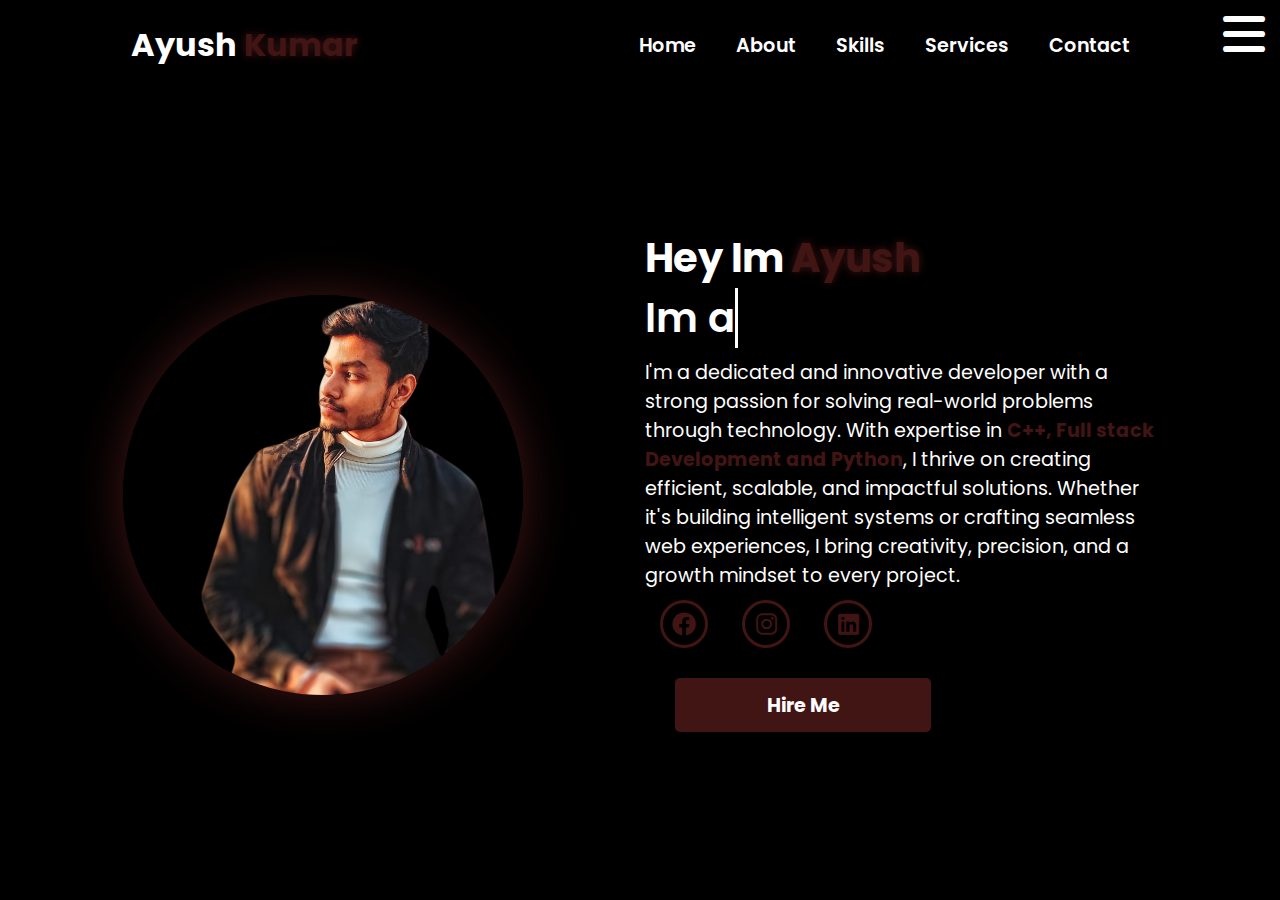
==== index.html @ cb633c2c "commit" ====
<!DOCTYPE html>
<html lang="en">
<head>
    <meta charset="UTF-8">
    <meta name="viewport" content="width=device-width, initial-scale=1.0">
    <title>Ayush portfolio</title>
    <link rel="stylesheet" href="style.css">
    <link href="https://cdnjs.cloudflare.com/ajax/libs/font-awesome/6.0.0-beta3/css/all.min.css" rel="stylesheet">
</head>
<body>
    <nav>
    <div class="nav_container">
        <div class="logo">
            Ayush <span>Kumar</span>
        </div>
        <div class="links">
            <a href="index.html">Home</a>
            <a href="false.html">About</a>
            <a href="skill.html">Skills</a>
            <a href="services.html">Services</a>
            <a href="contact.html">Contact</a>
        </div>
        <i class="fas fa-bars hamburg"></i>
    </div>
    <div class="dropdown">
        <div class="links">
            <a href="#" target="_blank">google</a>
            <a href="#" data-tab="about">About</a>
            <a href="#" data-tab="skills">Skills</a>
            <a href="#" data-tab="services">Services</a>
            <a href="#" data-tab="contact">Contact</a>
            <i class="fas fa-times cancel"></i>
        </div>
    </div>
</nav>
<section>
    <div class="main_container">
      <div class="image">
       <img src="image3.png" alt="Ayush">
      </div>
      <div class="contents">
        <h1>Hey Im <span>Ayush</span></h1>
         <div class="typewriter">Im a<span class="typewriter_text"> Developer<label for=""></label></span></div>
         <p>I'm a dedicated and innovative developer with a strong passion for solving real-world problems through technology. 
            With expertise in <strong class="bold_content">C++, Full stack Development and Python</strong>, I thrive on creating efficient, scalable, and impactful solutions. 
            Whether it's building intelligent systems or crafting seamless web experiences, I bring creativity, precision, and a growth mindset to every project.</p>
         <div class="social_links">
            <a href="#"><i class="fab fa-facebook"></i></a>
            <a href="#"><i class="fab fa-instagram"></i></a>
            <a href="#"><i class="fab fa-linkedin"></i></a>
         </div>
         <div class="hrme">
          <button>Hire Me</button> 
         </div>
      </div>
    </div>
</section>
   <script src="scriptsheet.js"></script>
</body>
</html>
---- style.css ----
@import url('https://fonts.googleapis.com/css2?family=Poppins:wght@100;200;300;400;500;600&display=swap');

* {
    padding: 0;
    margin: 0;
    font-family: 'Poppins', sans-serif;
    box-sizing: border-box;
}

body {
    width: 100%;
    height: 100vh;
    overflow: hidden;
    background-color: black;
    color: white;
}

nav {
    width: 100%;
    height: 10vh;
    position: sticky;
    top: 0;
    z-index: 1000;
}

.nav_container {
    width: 100%;
    height: 100%;
    display: flex;
    justify-content: space-around;
    align-items: center;
}

.logo {
    color: white;
    font-size: 2rem;
    font-weight: bold;
}

.logo span {
    color: rgb(66, 21, 21);
    text-shadow: 0 0 10px rgb(66, 21, 21);
}

.hamburg,
.cancel {
    cursor: pointer;
    position: absolute;
    right: 15px;
    top: 10px;
    color: white;
    display: none;
    font-size: clamp(2.5rem, 0.5rem + 5vw, 3rem);
}

.nav_container .links {
    display: flex;
}

.nav_container .links a {
    position: relative;
    font-size: 1.2rem;
    color: white;
    margin: 0 20px;
    text-decoration: none;
    font-weight: 550;
    transition: 0.3s linear;
}

.nav_container .links a::before {
    position: absolute;
    content: "";
    bottom: -3px;
    left: 0;
    width: 0%;
    height: 3px;
    background-color: rgb(66, 21, 21);
    transition: 0.2s linear;
}

.nav_container .links a:hover::before {
    width: 100%;
}

.nav_container a:hover {
    color: rgb(66, 21, 21);
}

.dropdown {
    z-index: 100;
    position: absolute;
    top: 0;
    transform: translateY(-100%);
    opacity: 0;
    visibility: hidden;
    width: 100%;
    height: auto;
    backdrop-filter: blur(4px) brightness(40%);
    box-shadow: 0 0 20px black;
    transition: 0.2s linear;
}

.dropdown.active {
    transform: translateY(0);
    opacity: 1;
    visibility: visible;
}

.dropdown .links a {
    display: flex;
    color: white;
    text-decoration: none;
    justify-content: center;
    padding: 15px 0;
    align-items: center;
    transition: 0.2s linear;
}

.dropdown .links a:hover {
    background-color: rgb(66, 21, 21);
}

section {
    width: 100%;
    height: 90vh;
}

.main_container {
    display: flex;
    justify-content: space-evenly;
    align-items: center;
    width: 100%;
    height: 100%;
    position: relative;
}

.main_container .image {
    width: 400px;
    height: 400px;
    border-radius: 50%;
    overflow: hidden;
    display: flex;
    align-items: center;
    justify-content: center;
    box-shadow: 0 0 50px rgb(66, 21, 21);
    position: relative;
    aspect-ratio: 1/1;
}

.main_container .image img {
    width: 100%;
    height: 100%;
    object-fit: cover;
    object-position: right center;
}

.contents {
    color: white;
    width: 40%;
    min-height: 100px;
}

.contents h1 {
    font-size: clamp(1.5rem, 5vw, 2.5rem);
}

.contents h1 span {
    color: rgb(66, 21, 21);
    text-shadow: 0 0 10px rgb(66, 21, 21);
}

.typewriter {
    font-size: clamp(1rem, 1rem + 5vw, 2.5rem);
    font-weight: 600;
    display: flex;
    align-items: center;
    white-space: nowrap;
}

.typewriter_text {
    color: rgb(66, 21, 21);
    text-shadow: 0 0 10px rgb(66, 21, 21);
    border-right: 3px solid white;
    overflow: hidden;
    display: inline-block;
    white-space: nowrap;
    width: 0;
    animation: typing 3s steps(12, end) infinite alternate, blink 0.7s infinite;
}

@keyframes typing {
    from { width: 0; }
    to { width: 12ch; }
}

@keyframes blink {
    50% { border-color: transparent; }
}

.contents p {
    font-size: clamp(0.9rem, 2vw, 1.2rem);
    margin: 10px 0;
}

.social_links i {
    display: inline-flex;
    justify-content: center;
    align-items: center;
    width: 3rem;
    height: 3rem;
    background-color: transparent;
    border: 0.2rem solid rgb(66, 21, 21);
    border-radius: 50%;
    color: rgb(66, 21, 21);
    margin: 0 15px;
    font-size: 1.5rem;
    transition: 0.2s linear;
    cursor: pointer;
}

.social_links i:hover {
    transform: scale(1.3);
    color: black;
    background-color: rgb(66, 21, 21);
    filter: drop-shadow(0 0 10px rgb(66, 21, 21));
}

.contents button {
    width: 50%;
    height: 6vh;
    margin: 30px;
    background-color: rgb(66, 21, 21);
    color: white;
    border: none;
    outline: none;
    font-size: 120%;
    font-weight: 700;
    border-radius: 5px;
    transition: 0.2s linear;
    cursor: pointer;
}

.contents button:hover {
    transform: scale(1.1);
    color: rgb(66, 21, 21);
    border: 2px solid rgb(66, 21, 21);
    background-color: transparent;
    box-shadow: 0 0 40px rgb(66, 21, 21);
}

@media (max-width: 884px) {
    .hamburg,
    .cancel {
        display: block;
    }

    .nav_container .links {
        display: none;
    }

    .main_container {
        flex-direction: column;
        text-align: center;
    }

    .main_container .image {
        width: 70%;
        height: 50%;
        margin-bottom: 20px;
    }

    .contents {
        width: 80%;
    }

    .contents button {
        width: 70%;
        margin: 20px auto;
    }

    .social_links i {
        width: 2.5rem;
        height: 2.5rem;
        font-size: 1.2rem;
    }
}

@media (max-width: 440px) {
    .main_container .image {
        width: 80%;
        height: 40%;
    }

    .contents {
        width: 90%;
    }

    .contents h1 {
        font-size: 1.5rem;
    }

    .typewriter {
        font-size: 1.2rem;
    }

    .contents button {
        width: 80%;
        font-size: 1rem;
    }
}
.bold_content{
    color: rgb(66, 21, 21);
}
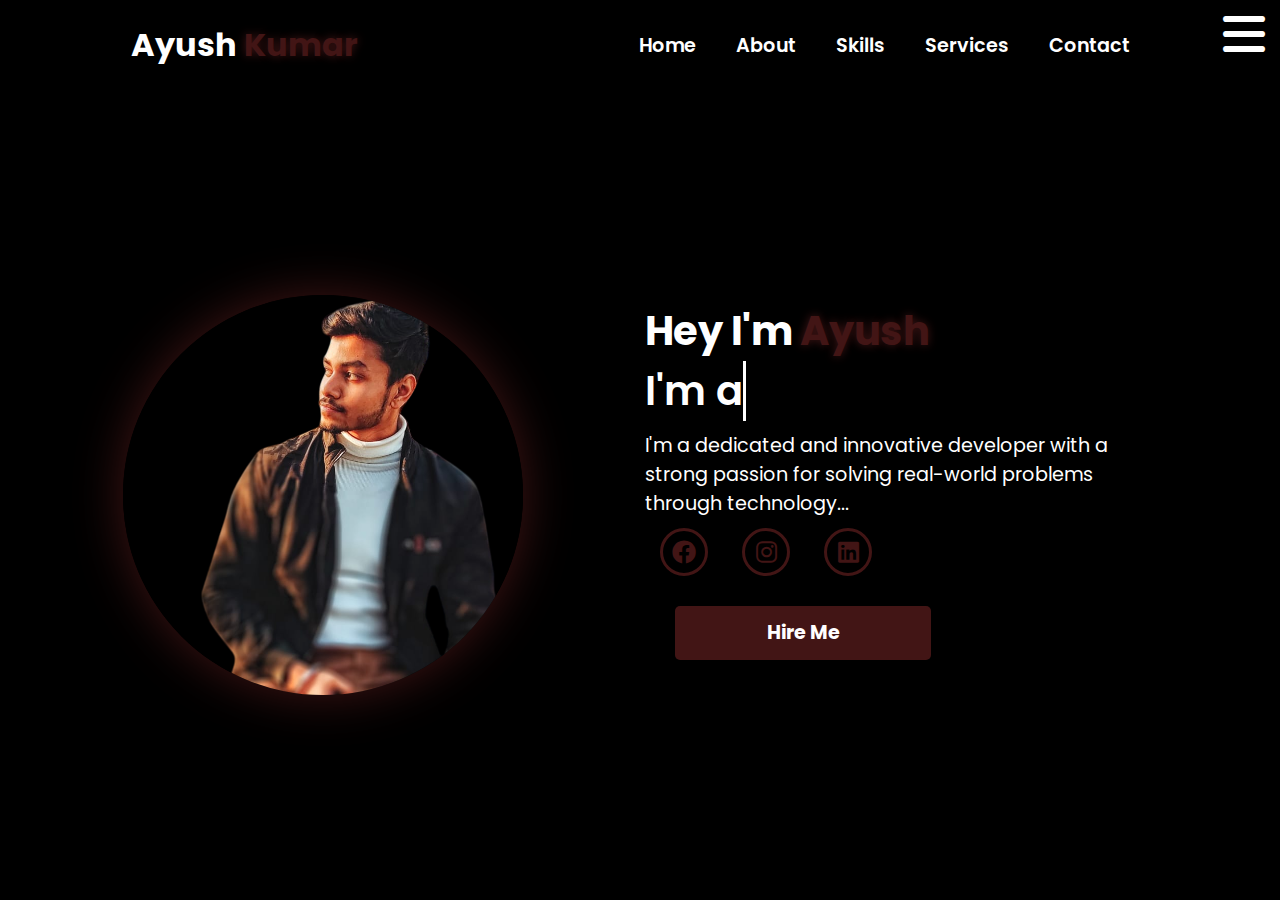
==== commit 51d6eaac: "commit" ====
--- a/index.html
+++ b/index.html
@@ -3,58 +3,60 @@
 <head>
     <meta charset="UTF-8">
     <meta name="viewport" content="width=device-width, initial-scale=1.0">
-    <title>Ayush portfolio</title>
+    <title>Ayush Portfolio</title>
     <link rel="stylesheet" href="style.css">
     <link href="https://cdnjs.cloudflare.com/ajax/libs/font-awesome/6.0.0-beta3/css/all.min.css" rel="stylesheet">
 </head>
 <body>
     <nav>
-    <div class="nav_container">
-        <div class="logo">
-            Ayush <span>Kumar</span>
+        <div class="nav_container">
+            <div class="logo">Ayush <span>Kumar</span></div>
+            <div class="links">
+                <a href="index.html">Home</a>
+                <a href="about.html">About</a>
+                <a href="skill.html">Skills</a>
+                <a href="services.html">Services</a>
+                <a href="contact.html">Contact</a>
+            </div>
+            <i class="fas fa-bars hamburg"></i>
         </div>
-        <div class="links">
-            <a href="index.html">Home</a>
-            <a href="false.html">About</a>
-            <a href="skill.html">Skills</a>
-            <a href="services.html">Services</a>
-            <a href="contact.html">Contact</a>
+        <div class="dropdown">
+            <div class="links">
+                <a href="index.html"data-tab="home">Home</a>
+                <a href="about.html" data-tab="about">About</a>
+                <a href="skill.html" data-tab="skills">Skills</a>
+                <a href="services.html" data-tab="services">Services</a>
+                <a href="contact.html" data-tab="contact">Contact</a>
+                <i class="fas fa-times cancel"></i>
+            </div>
         </div>
-        <i class="fas fa-bars hamburg"></i>
-    </div>
-    <div class="dropdown">
-        <div class="links">
-            <a href="#" target="_blank">google</a>
-            <a href="#" data-tab="about">About</a>
-            <a href="#" data-tab="skills">Skills</a>
-            <a href="#" data-tab="services">Services</a>
-            <a href="#" data-tab="contact">Contact</a>
-            <i class="fas fa-times cancel"></i>
+    </nav>
+
+    <section id="main-content">
+        <div class="main_container">
+            <div class="image">
+                <img src="image3.png" alt="Ayush">
+            </div>
+            <div class="contents">
+                <h1>Hey I'm <span>Ayush</span></h1>
+                <div class="typewriter">I'm a <span class="typewriter_text"> Developer</span></div>
+                <p>I'm a dedicated and innovative developer with a strong passion for solving real-world problems through technology...</p>
+                <div class="social_links">
+                    <a href="https://www.facebook.com/profile.php?id=100014310214555" target="_blank"><i class="fab fa-facebook"></i></a>
+                    <a href="https://www.instagram.com/ayush___180/" target="_blank"><i class="fab fa-instagram"></i></a>
+                    <a href="https://www.linkedin.com/in/ayush-kumar-95b03b2bb" target="_blank"><i class="fab fa-linkedin"></i></a>
+                </div>
+                
+                <div class="hrme">
+                    <a href="hireme.html">
+                        <button type="button" onclick="window.location.href='hireme.html'">Hire Me</button>
+                    </a>
+                </div>
+                
+            </div>
         </div>
-    </div>
-</nav>
-<section>
-    <div class="main_container">
-      <div class="image">
-       <img src="image3.png" alt="Ayush">
-      </div>
-      <div class="contents">
-        <h1>Hey Im <span>Ayush</span></h1>
-         <div class="typewriter">Im a<span class="typewriter_text"> Developer<label for=""></label></span></div>
-         <p>I'm a dedicated and innovative developer with a strong passion for solving real-world problems through technology. 
-            With expertise in <strong class="bold_content">C++, Full stack Development and Python</strong>, I thrive on creating efficient, scalable, and impactful solutions. 
-            Whether it's building intelligent systems or crafting seamless web experiences, I bring creativity, precision, and a growth mindset to every project.</p>
-         <div class="social_links">
-            <a href="#"><i class="fab fa-facebook"></i></a>
-            <a href="#"><i class="fab fa-instagram"></i></a>
-            <a href="#"><i class="fab fa-linkedin"></i></a>
-         </div>
-         <div class="hrme">
-          <button>Hire Me</button> 
-         </div>
-      </div>
-    </div>
-</section>
-   <script src="scriptsheet.js"></script>
+    </section>
+
+    <script src="scriptsheet.js"></script>
 </body>
-</html>+</html>
